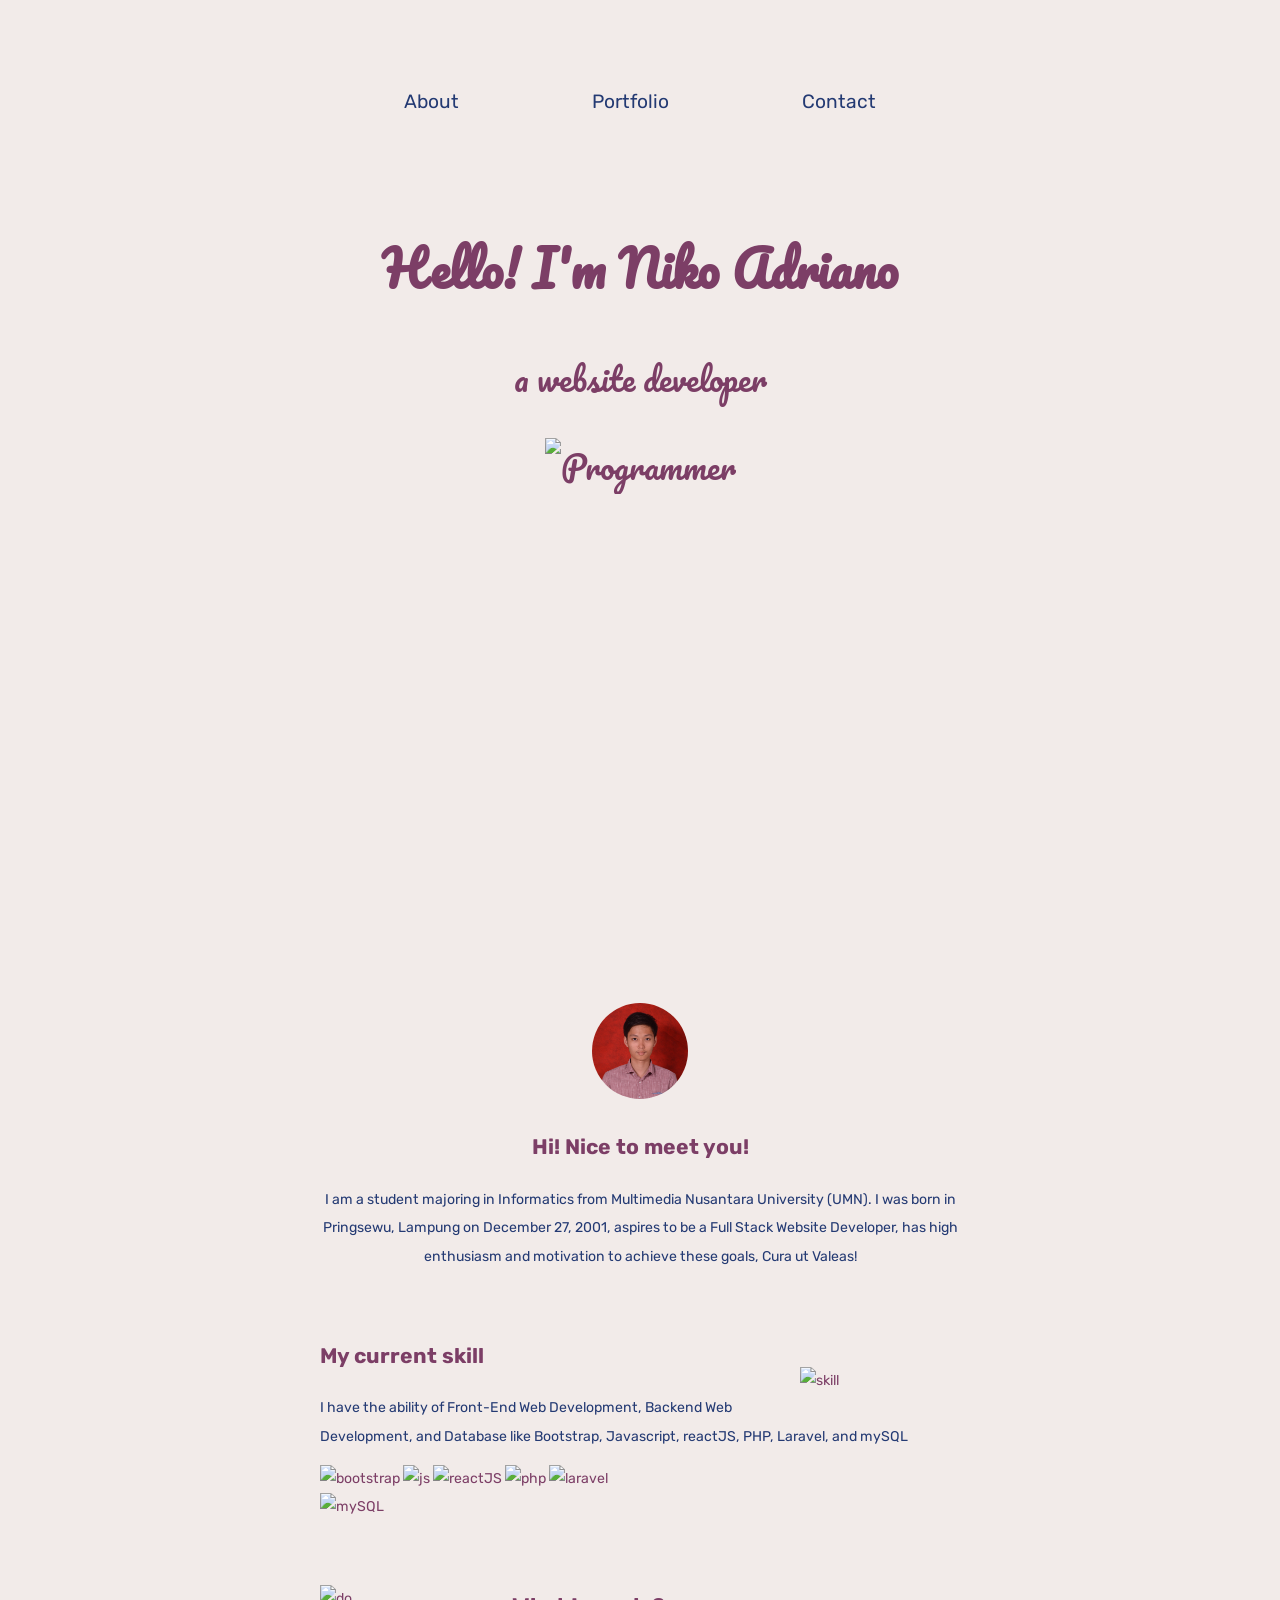
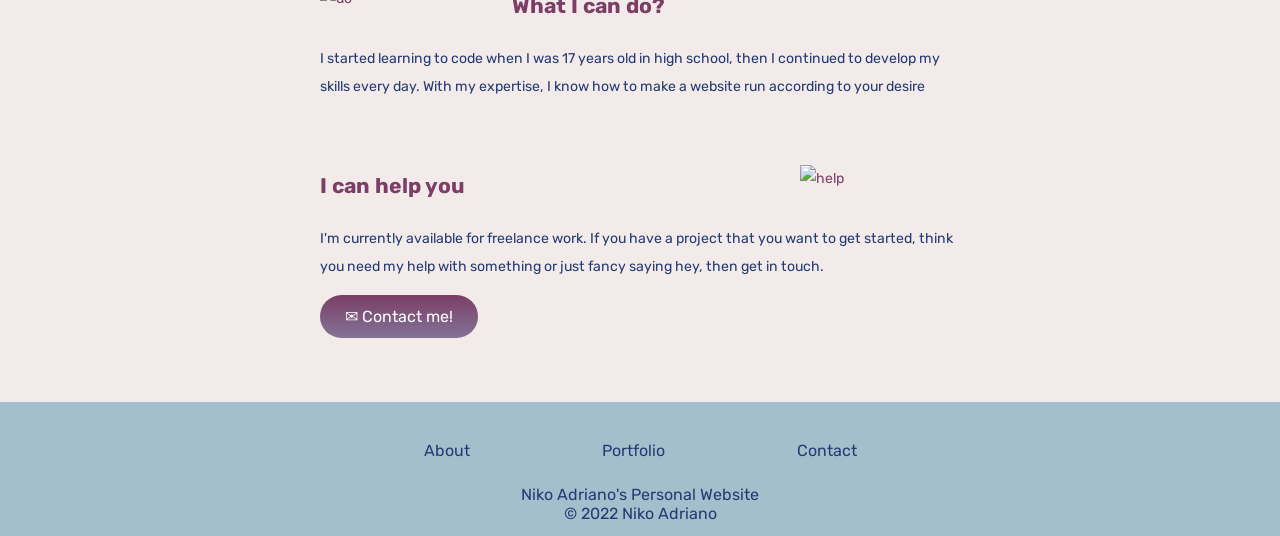
==== index.html @ 18b499c5 "try to fix hello image (2)" ====
<!DOCTYPE html>
<html lang="en">
<head>
    <meta charset="UTF-8">
    <meta http-equiv="X-UA-Compatible" content="IE=edge">
    <meta name="viewport" content="width=device-width, initial-scale=1.0">
    <title>Niko Adriano's Personal Website</title>
    <link rel="stylesheet" href="css/style.css">
    <link type="image/png" sizes="16x16" rel="icon" href="favicon.png">
    <link rel="preconnect" href="https://fonts.googleapis.com">
    <link rel="preconnect" href="https://fonts.gstatic.com" crossorigin>
    <link href="https://fonts.googleapis.com/css2?family=Fascinate&family=Rubik&&family=Spectral:wght@600&family=Pacifico&display=swap" rel="stylesheet">
</head>
<body>
    <section id="top">
        <nav>
            <a href="#middle">About</a>
            <a href="">Portfolio</a>
            <a href="mailto:niko.adriano@student.umn.ac.id">Contact</a>
        </nav>
        <h1>Hello! I'm Niko Adriano</h1>
        <p>a website developer</p>
        <img src="https://cdn-icons.flaticon.com/png/512/924/premium/924915.png?token=exp=1656999118~hmac=150caf69abe7ee5c4045a50db62f9bae" alt="Programmer">
    </section>
    <section id="middle">
        <div class="middle-content hello">
            <img src="images/foto_profil.JPG" alt="Niko Adriano">
            <h1>Hi! Nice to meet you!</h1>
            <p>I am a student majoring in Informatics from Multimedia Nusantara University (UMN). I was born in Pringsewu, Lampung on December 27, 2001, aspires to be a Full Stack Website Developer, has high enthusiasm and motivation to achieve these goals, Cura ut Valeas!</p>
        </div> 
        <div class="middle-content skills">
            <img class="skill-img" src="https://cdn-icons.flaticon.com/png/512/1071/premium/1071928.png?token=exp=1656999457~hmac=9345f51c94f6762d9e2ea37590246809" alt="skill">
            <h1>My current skill</h1>
            <p>I have the ability of Front-End Web Development, Backend Web Development, and Database like Bootstrap, Javascript, reactJS, PHP, Laravel, and mySQL</p>
            <div class="language-img">
                <img src="https://cdn.iconscout.com/icon/free/png-64/bootstrap-7-1175254.png" alt="bootstrap">
                <img src="https://cdn.iconscout.com/icon/free/png-64/javascript-2752148-2284965.png" alt="js">
                <img src="https://cdn.iconscout.com/icon/premium/png-64-thumb/react-js-5379349-4492471.png" alt="reactJS">
                <img src="https://cdn.iconscout.com/icon/free/png-64/php-99-1175127.png" alt="php">
                <img src="https://cdn.iconscout.com/icon/free/png-64/laravel-2038872-1720085.png" alt="laravel">
                <img src="https://cdn.iconscout.com/icon/free/png-64/mysql-21-1174941.png" alt="mySQL">
            </div>
        </div>
        <div class="middle-content do">
            <img src="https://cdn-icons-png.flaticon.com/512/868/868786.png" alt="do">
            <h1>What I can do?</h1>
            <p>
                I started learning to code when I was 17 years old in high school, then I continued to develop my skills every day. With my expertise, I know how to make a website run according to your desire</p>
        </div>
        <div class="middle-content help">
            <img src="https://cdn-icons.flaticon.com/png/512/4859/premium/4859784.png?token=exp=1656946153~hmac=97e0ff91ae815394d369f760953805a6" alt="help">
            <h1>I can help you</h1>
            <p>I'm currently available for freelance work. If you have a project that you want to get started, think you need my help with something or just fancy saying hey, then get in touch.</p>
            <form action="mailto:niko.adriano@student.umn.ac.id">
                <button formaction="mailto:niko.adriano@student.umn.ac.id" class="btn">✉ Contact me!</button>
            </form>
            
        </div>
    </section>
    <footer>
        <nav>
            <a href="#middle">About</a>
            <a href="">Portfolio</a>
            <a href="mailto:niko.adriano@student.umn.ac.id">Contact</a>
        </nav>
        <p>Niko Adriano's Personal Website <br> © 2022 Niko Adriano</p>
    </footer>
</body>
---- css/style.css ----
body{
    background-color: #F2EBE9;
    margin: 0;
    overflow-x: hidden;
    font-family: 'Rubik', sans-serif;
}

#top{
    font-family: 'Pacifico', cursive;
    font-size: 2.5vmax;
    color: #7C3E66;
    text-align: center;
    width: 100vw;
    height: 100vh;
    box-sizing: border-box;
}

#top nav{
    font-family: 'Rubik', sans-serif;
    font-size: 1.5vmax;
    margin-bottom: 12.5vh;
    margin-top: 10vh;;
}
#top nav a{
    text-decoration:none;
    color: #243A73;
    margin-left: 5vw;
    margin-right: 5vw;
}

#top nav a:hover{
    color: #7C3E66;
}

#top img{
    width: 15vmax;
}

#middle{
    font-size: 1.1vmax;
    color: #7C3E66;
    width: 100vw;
    text-align: center;
    box-sizing: border-box;
}

#middle p{
    color: #243A73;
}

.middle-content{
    width: 50%;
    box-sizing: border-box;
    margin: 5% auto;
    line-height: 2;
}

.hello{
    margin-top: 1%;
}

.hello img{
    width: 15%;
    border-radius: 50%;
}

.skills{
    text-align: left;
}

.skill-img{
    width: 25%;
    float: right;
    margin-left: 5%;
    margin-top: 5%;
}

.language-img{
    width: 50%;
}

.language-img img{
    width: 15%;
}

.do{
    text-align: left;
}

.do img{
    width: 25%;
    float: left;
    margin-right: 5%;
}

.help{
    text-align: left;
}

.help img{
    width: 25%;
    float: right;
    margin-left: 5%; 
}

.btn {
    background:  #7C3E66 ;
    background-image: -webkit-linear-gradient(top,  #7C3E66 , #827397);
    background-image: -moz-linear-gradient(top,  #7C3E66 , #827397);
    background-image: -ms-linear-gradient(top,  #7C3E66 , #827397);
    background-image: -o-linear-gradient(top,  #7C3E66 , #827397);
    background-image: linear-gradient(to bottom,  #7C3E66 , #827397);
    -webkit-border-radius: 25;
    -moz-border-radius: 25;
    border: 0;
    border-radius: 25px;
    font-family: 'Rubik', sans-serif;
    color: #ffffff;
    font-size: 16px;
    padding: 12px 25px 12px 25px;
    text-decoration: none;
    text-align: center;
}

.btn:hover {
    background: #243A73;
    background-image: -webkit-linear-gradient(top, #243A73, #A5BECC);
    background-image: -moz-linear-gradient(top, #243A73, #A5BECC);
    background-image: -ms-linear-gradient(top, #243A73, #A5BECC);
    background-image: -o-linear-gradient(top, #243A73, #A5BECC);
    background-image: linear-gradient(to bottom, #243A73, #A5BECC);
    text-decoration: none;
}

footer{
    background-color: #A5BECC;
    margin: 0;
    padding-top: 3%;
    padding-bottom: 1%;
    text-align: center;
}

footer nav a{
    display: inline-block;
    text-decoration: none;
    margin-left: 5vw;
    margin-right: 5vw;
    color: #243A73;
    font-size: 1.25vmax;
}

footer nav a:hover{
    color: #7C3E66;
}

footer p{
    margin: 0;
    margin-top: 2%;
    color: #243A73;
}
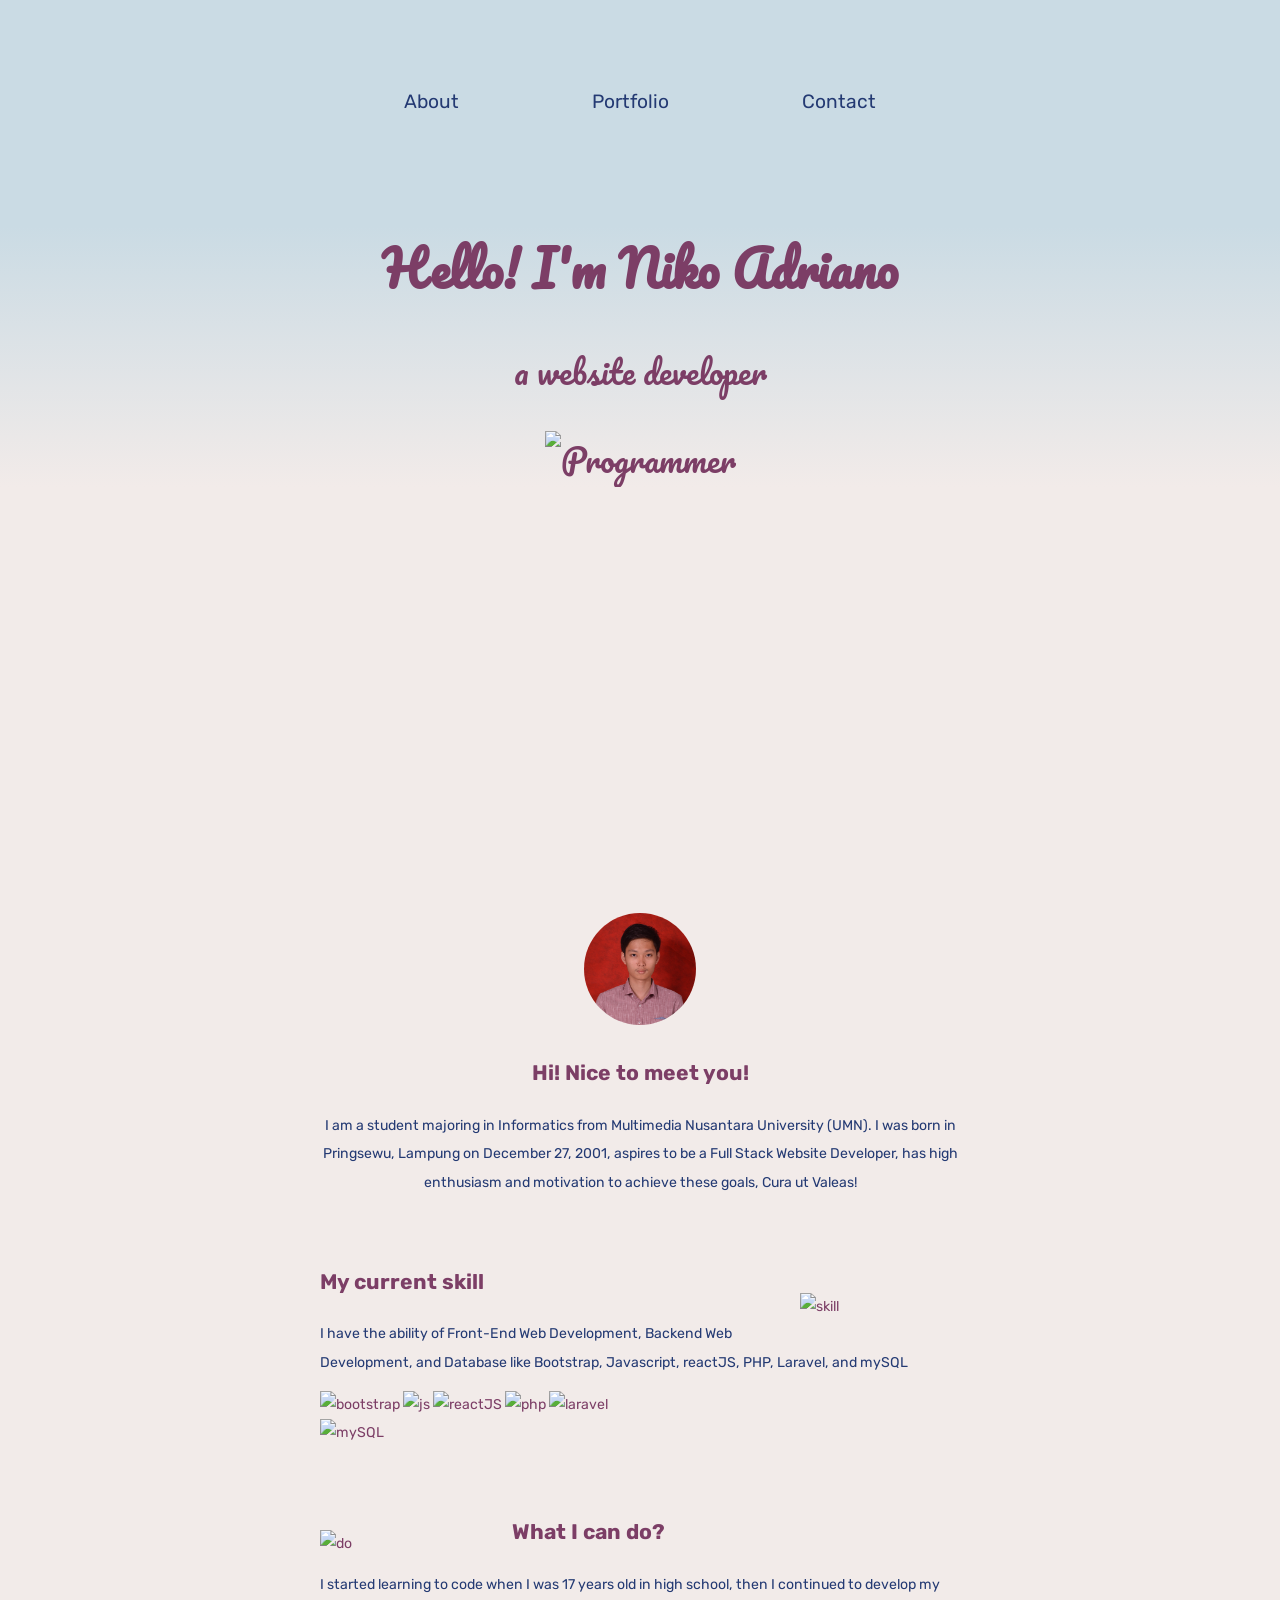
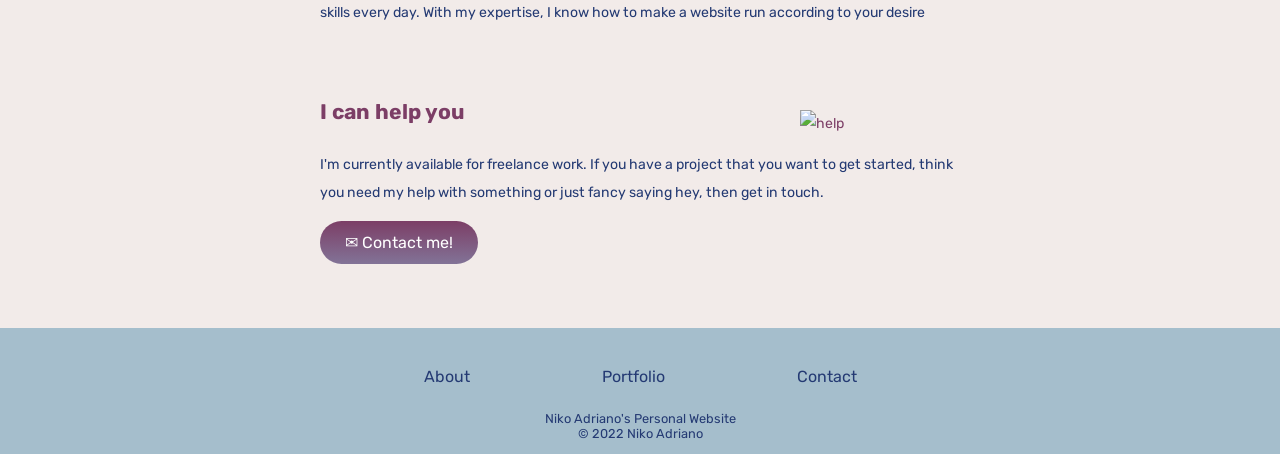
==== commit 9dc0fb75: "add all files via upload" ====
--- a/index.html
+++ b/index.html
@@ -15,12 +15,14 @@
     <section id="top">
         <nav>
             <a href="#middle">About</a>
-            <a href="">Portfolio</a>
+            <a href="https://github.com/YohNikoAdriano?tab=repositories">Portfolio</a>
             <a href="mailto:niko.adriano@student.umn.ac.id">Contact</a>
         </nav>
-        <h1>Hello! I'm Niko Adriano</h1>
-        <p>a website developer</p>
-        <img src="https://cdn-icons.flaticon.com/png/512/924/premium/924915.png?token=exp=1656999118~hmac=150caf69abe7ee5c4045a50db62f9bae" alt="Programmer">
+        <div class="intro">
+            <h1>Hello! I'm Niko Adriano</h1>
+            <p>a website developer</p>
+            <img src="https://cdn-icons-png.flaticon.com/512/4105/4105448.png" alt="Programmer">
+        </div>
     </section>
     <section id="middle">
         <div class="middle-content hello">
@@ -29,7 +31,7 @@
             <p>I am a student majoring in Informatics from Multimedia Nusantara University (UMN). I was born in Pringsewu, Lampung on December 27, 2001, aspires to be a Full Stack Website Developer, has high enthusiasm and motivation to achieve these goals, Cura ut Valeas!</p>
         </div> 
         <div class="middle-content skills">
-            <img class="skill-img" src="https://cdn-icons.flaticon.com/png/512/1071/premium/1071928.png?token=exp=1656999457~hmac=9345f51c94f6762d9e2ea37590246809" alt="skill">
+            <img class="skill-img" src="https://cdn-icons-png.flaticon.com/512/1055/1055666.png" alt="skill">
             <h1>My current skill</h1>
             <p>I have the ability of Front-End Web Development, Backend Web Development, and Database like Bootstrap, Javascript, reactJS, PHP, Laravel, and mySQL</p>
             <div class="language-img">
@@ -48,7 +50,7 @@
                 I started learning to code when I was 17 years old in high school, then I continued to develop my skills every day. With my expertise, I know how to make a website run according to your desire</p>
         </div>
         <div class="middle-content help">
-            <img src="https://cdn-icons.flaticon.com/png/512/4859/premium/4859784.png?token=exp=1656946153~hmac=97e0ff91ae815394d369f760953805a6" alt="help">
+            <img src="https://cdn-icons-png.flaticon.com/512/1205/1205526.png" alt="help">
             <h1>I can help you</h1>
             <p>I'm currently available for freelance work. If you have a project that you want to get started, think you need my help with something or just fancy saying hey, then get in touch.</p>
             <form action="mailto:niko.adriano@student.umn.ac.id">
@@ -60,7 +62,7 @@
     <footer>
         <nav>
             <a href="#middle">About</a>
-            <a href="">Portfolio</a>
+            <a href="https://github.com/YohNikoAdriano?tab=repositories">Portfolio</a>
             <a href="mailto:niko.adriano@student.umn.ac.id">Contact</a>
         </nav>
         <p>Niko Adriano's Personal Website <br> © 2022 Niko Adriano</p>
--- a/css/style.css
+++ b/css/style.css
@@ -18,8 +18,9 @@
 #top nav{
     font-family: 'Rubik', sans-serif;
     font-size: 1.5vmax;
-    margin-bottom: 12.5vh;
-    margin-top: 10vh;;
+    padding-bottom: 12.5vh;
+    padding-top: 10vh;
+    background-color: #cadbe4;
 }
 #top nav a{
     text-decoration:none;
@@ -34,6 +35,14 @@
 
 #top img{
     width: 15vmax;
+}
+
+#top h1{
+    margin: 0;
+}
+
+.intro{
+    background-image: linear-gradient(#cadbe4, #F2EBE9);
 }
 
 #middle{
@@ -60,7 +69,7 @@
 }
 
 .hello img{
-    width: 15%;
+    width: 17.5%;
     border-radius: 50%;
 }
 
@@ -91,6 +100,7 @@
     width: 25%;
     float: left;
     margin-right: 5%;
+    margin-top: 3%;
 }
 
 .help{
@@ -101,6 +111,7 @@
     width: 25%;
     float: right;
     margin-left: 5%; 
+    margin-top: 3%;
 }
 
 .btn {
@@ -157,4 +168,179 @@
     margin: 0;
     margin-top: 2%;
     color: #243A73;
-}+    font-size: 1vmax;
+}
+
+@media (max-width: 1200px) {
+    #top{
+        font-size: 3vmax;
+    }
+    
+    #top nav{
+        font-size: 1.75vmax;
+    }
+    
+    #top img{
+        width: 20vmax;
+    }
+    
+    #middle{
+        font-size: 1.25vmax;
+    }
+    
+    .hello img{
+        width: 20%;
+    }
+    
+    footer nav a{
+        font-size: 1.5vmax;
+    }
+    
+    footer p{
+        font-size: 1.1vmax;
+    }
+}
+
+@media (max-width: 955px) {  
+    #top{
+        font-size: 3.25vmax;
+    }
+    
+    #top nav{
+        font-size: 1.8vmax;
+    }
+
+    #top img{
+        width: 25vmax;
+        padding-top: 5%;
+    }
+    
+    #middle{
+        font-size: 1.35vmax;
+    }
+
+    .middle-content{
+        width: 60%;
+    }
+    
+    footer nav a{
+        font-size: 1.6vmax;
+    }
+    
+    footer p{
+        font-size: 1.2vmax;
+    }
+}
+
+@media (max-width: 850px) {  
+    #top{
+        font-size: 3.4vmax;
+    }
+    
+    #top nav{
+        font-size: 2vmax;
+    }
+    
+    #middle{
+        font-size: 1.5vmax;
+    }
+
+    .middle-content{
+        width: 65%;
+    }
+}
+
+@media (max-width: 650px) {  
+    #top{
+        font-size: 3.75vmax;
+    }
+    
+    #top nav{
+        font-size: 2.25vmax;
+    }
+    
+    #middle{
+        font-size: 1.6vmax;
+    }
+
+    .middle-content{
+        width: 75%;
+    }
+    
+    footer nav a{
+        font-size: 1.8vmax;
+        padding-top: 3%;
+    }
+    
+    footer p{
+        font-size: 1.4vmax;
+        padding-bottom: 3%;
+    }
+}
+
+@media (max-width: 470px) {  
+    #top nav{
+        padding-bottom: 10vh;
+    }
+
+    .middle-content{
+        width: 80%;
+    }
+}
+
+@media (max-width: 400px) {   
+    #top nav{
+        font-size: 2vmax;
+    }
+
+    #middle{
+        font-size: 1.45vmax;
+    }
+
+    .hello img{
+        width: 25%;
+    }
+
+    .middle-content{
+        width: 85%;
+    }
+
+    .language-img{
+        width: 70%;
+    }
+
+    .btn{
+        margin-top: 2.5%;
+    }
+
+    footer nav a{
+        font-size: 1.6vmax;
+    }
+    
+    footer p{
+        font-size: 1.2vmax;
+    }
+}
+
+@media (max-width: 350px) { 
+    #top{
+        font-size: 3.2vmax;
+    }
+    
+    #top nav{
+        font-size: 1.8vmax;
+    }
+
+    #top img{
+        width: 25vmax;
+        padding-top: 10%;
+    }
+    
+    #middle{
+        font-size: 1.5vmax;
+    }
+
+    .hello img{
+        width: 30%;
+    }
+}
